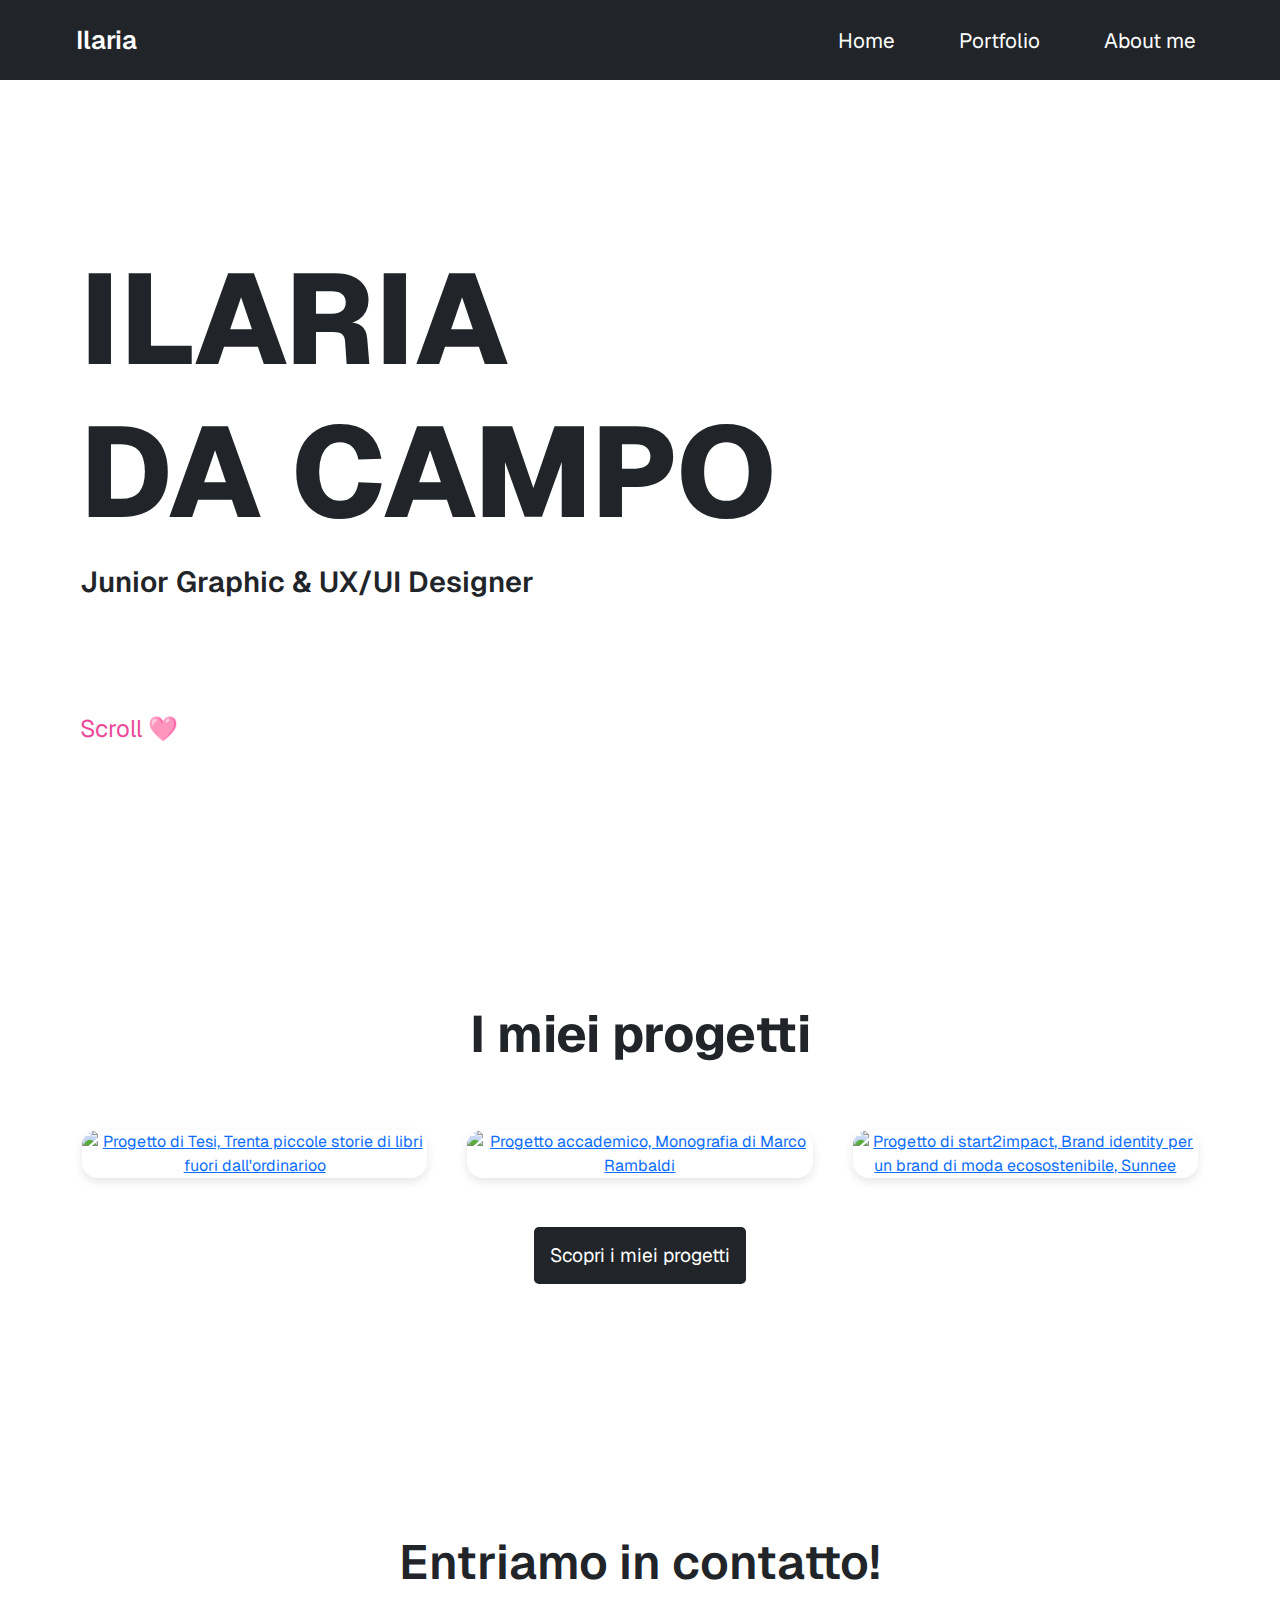
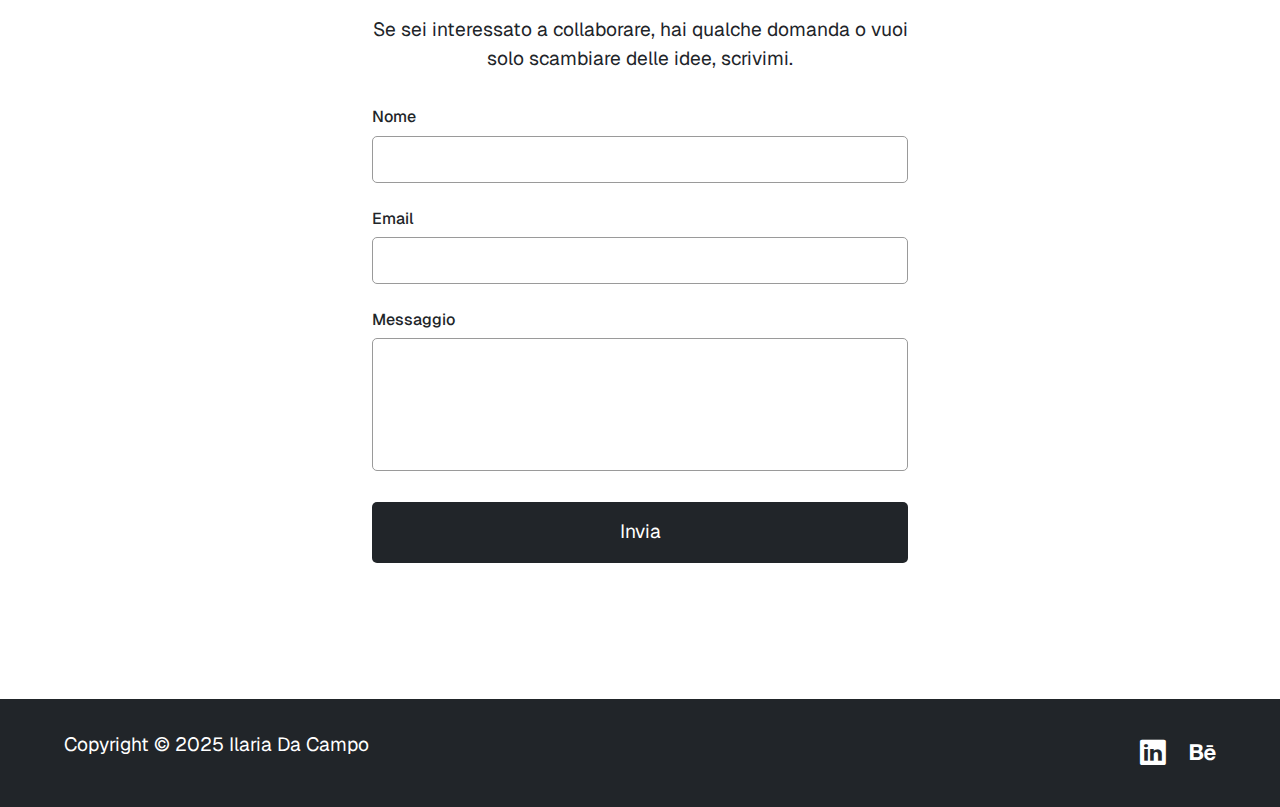
==== index.html @ 5f2f4a0b "Aggiunto attributo aria-label al link "Scroll" nella sezione Hero per migliorare l'accessibilità" ====
<!DOCTYPE html>
<html lang="it">
<head>  
    <meta charset="UTF-8">
    <meta name="viewport" content="width=device-width, initial-scale=1.0">

    <title>Ilaria Da Campo - Homepage</title>

  

    <!-- Tags SEO -->
    <meta name="description" content="Ciao sono Ilaria, e questo è il mio portfolio di Graphic & UX/UI Design"/>
    <link rel="canonical" href="https://ilariadacampo.github.io/portfolio/"/>

      <!-- Open graph-->
      <meta property="og:type" content="website"/>
      <meta property="og:title" content="Ilaria Da Campo – portfolio"/>
      <meta property="og:description" content="Ciao sono Ilaria, e questo è il mio portfolio di Graphic & UX/UI Design"/>
      <meta property="og:url" content="https://ilariadacampo.github.io/portfolio/"/>
    
    <!-- Bootstrap CSS -->
    <link href="https://cdn.jsdelivr.net/npm/bootstrap@5.3.3/dist/css/bootstrap.min.css" rel="stylesheet" integrity="sha384-QWTKZyjpPEjISv5WaRU9OFeRpok6YctnYmDr5pNlyT2bRjXh0JMhjY6hW+ALEwIH" crossorigin="anonymous">
    

    <!-- Collegamento fogli di stile -->
    <link rel="stylesheet" href="assets/css/index.css">
    <link rel="stylesheet" href="assets/css/general.css">
    <link rel="stylesheet" href="assets/css/mediaqueries.css">

     <!-- Favicon -->
        <link rel="icon" type="image/png" href="assets/media/logo.png">

    <!-- Icon -->
    <link rel="stylesheet" href="https://cdn.jsdelivr.net/npm/bootstrap-icons@1.11.3/font/bootstrap-icons.min.css">
  

    </head>
    <body>
      <nav class="navbar navbar-expand-lg bg-dark text-light sticky-top">
        <div class="container-fluid">
          <!-- Nome a sinistra -->
          <a class="navbar-brand" href="index.html">Ilaria</a>

      
          <!-- Bottone hamburger (mostrato solo su mobile) -->
          <button class="custom-navbar-toggler d-lg-none" type="button" aria-label="Toggle navigation">
            <i class="bi bi-list"></i>
            <i class="bi bi-x d-none"></i> 
          </button>
      
          <!-- Menu di navigazione -->
          <div class="collapse navbar-collapse justify-content-end" id="navbarNav">
            <ul class="navbar-nav">
              <li class="nav-item"><a class="nav-link" href="index.html" aria-label="Vai alla Home">Home</a></li>
              <li class="nav-item"><a class="nav-link" href="portfolio.html" aria-label="Vai alla pagina portfolio">Portfolio</a></li>
              <li class="nav-item"><a class="nav-link" href="about-me.html" aria-label="Vai alla pagina about me">About me</a></li>
            </ul>
          </div>
        </div>
      </nav>
      
      
      <section class="hero-section">
        <div class="hero-content">
          <h1>ILARIA <br>DA CAMPO</h1>
          <h3 class="hero-subtitle">Junior Graphic & UX/UI Designer</h3>
          <a href="#projects" class="scroll-link" aria-label="Vai alla sezione progetti">Scroll 🩷</a>
        </div>
      </section>


<section class="projects" id="projects">
  <h2 class="heading-h2"> I miei progetti </h2>

  <div class="container">
    <div class="projects-container">
      <div class="projects-box">
        <a href="https://www.behance.net/gallery/206659117/Trenta-piccole-storie-di-libri-fuori-dallordinario" target="_blank">
          <img src="assets/media/Tesi-1.jpg" alt="Progetto di Tesi, Trenta piccole storie di libri fuori dall'ordinarioo">
          <div class="projects-layer">
            <h4>Trenta piccole storie di libri fuori dall'ordinario – Tesi</h4>
          </div>
        </a>
      </div>

      
      <div class="projects-box">
        <a href="https://www.behance.net/gallery/206950971/Marco-Rambaldi-Monografia" target="_blank">
          <img src="assets/media/marcorambaldi.jpg" alt="Progetto accademico, Monografia di Marco Rambaldi">
          <div class="projects-layer">
            <h4>Marco Rambaldi – Monografia</h4>
          </div>
        </a>
      </div>

      <div class="projects-box">
        <a href="https://www.behance.net/gallery/207851543/Sunnee-Brand-Identity" target="_blank">
          <img src="assets/media/Sunnee.jpg" alt="Progetto di start2impact, Brand identity per un brand di moda ecosostenibile, Sunnee">
          <div class="projects-layer">
            <h4>Sunnee – Brand Identity</h4>
          </div>
        </a>
      </div>
    </div> 

    <!-- Bottone posizionato correttamente fuori dal container -->
    <div class="button-container">
      <a href="portfolio.html" class="button">Scopri i miei progetti</a>
    </div>
  </div>
</section>


<section class="contact">
  <form action="https://formsubmit.co/ilariadacampo73@gmail.com" method="POST" class="contact-form">
    <input type="hidden" name="_captcha" value="false">
      <h2>Entriamo in contatto!</h2>
      <p class="sub-title"> Se sei interessato a collaborare, hai qualche domanda o vuoi solo scambiare delle idee, scrivimi.</p>
          <div class="form-group">
              <label for="name">Nome</label>
              <input type="text" id="name" name="name" required>
          </div>

          <div class="form-group">
              <label for="email">Email</label>
              <input type="email" id="email" name="email" required>
          </div>

          <div class="form-group">
              <label for="message">Messaggio</label>
              <textarea id="message" name="message" rows="4" required></textarea>
          </div>

          <button type="submit" class="button button-full" aria-label="Invia il messaggio">Invia</button>
  </form>
</section>


        <!-- Footer -->
        <footer class="footer">
          <div class="footer-text">
            <p>Copyright &copy; 2025 Ilaria Da Campo</p>
          </div>
          <div class="footer-icons">
            <a href="https://www.linkedin.com/in/ilariadacampo/" target="_blank" aria-label="Vai al profilo Linkedin di Ilaria Da Campo">
              <i class="bi bi-linkedin"></i> <!--Icona di Linkedin-->
            </a>        
            <a href="https://www.behance.net/ilariadacampo" target="_blank" aria-label="Vai al profilo Behance di Ilaria Da Campo">
              <i class="bi bi-behance"></i> <!--Icona di Behance-->
            </a>
          </div>
        </footer>

      
        <script src="assets/javascript/script.js"></script>
      </body>
</html>
---- assets/css/index.css ----
.header {
    position: relative;
    width: 100%;
    height: calc(100vh - 72px);
    background-image: url('../media/web.svg');
    background-size: cover;
    background-position: center;
    display: flex;
    justify-content: left;
    align-items: center;
    text-align: left; 
  }
  
  .header-content {
    color:var(--bg-b-color);
    margin-left: 5rem;
  }
  
  .header h1 {
    font-size: 8rem; 
    font-weight: 800;
  }
  
  
  .header .h3-slim {
    font-weight: 600;
    font-size: 2rem; 
    margin-top: 1rem;
    margin-bottom: 4rem;
  }
  
  
  .scroll-link {
      display: inline-block;
      margin-top: 3rem; 
      font-size: 1.5rem;
      color: var(--color-accent);
      text-decoration: none;
      transition: color 0.3s ease;
    }
    
    .scroll-link:hover {
      color: var(--second-color); /* Colore più scuro al passaggio del mouse */
    }
  
  /* projects section */
  
  .projects {
  text-align: center;
  margin-top: 6rem;
  margin-bottom: 8rem;
  }
  
  /* Contenitore dei progetti */
  .projects-container {
  display: grid;
  grid-template-columns: repeat(3, 1fr);
  gap: 2.5rem;
  justify-items: center;
  margin-bottom: 4rem;
  width: 100%;
  }
  
  /* Box dei singoli progetti */
  .projects-box {
  position: relative;
  border-radius: 1rem;
  box-shadow: 0 4px 10px rgba(0, 0, 0, 0.1);
  overflow: hidden;
  display: flex;
  flex-direction: column;
  justify-content: center;
  align-items: center;
  max-width: 100%;
  }
  
  /* Immagine del progetto */
  .projects-box img {
  width: 100%;
  height: auto;
  transition: all 0.5s ease-in-out;
  }
  
  /* Hover sull'immagine: ingrandisce */
  .projects-box:hover img {
  transform: scale(1.1);
  }
  
  /* Sovrapposizione del progetto */
  .projects-layer {
  position: absolute;
  top: 0;
  left: 0;
  width: 100%;
  height: 100%;
  background: var(--bg-b-color);
  display: flex;
  justify-content: center;
  align-items: center;
  flex-direction: column;
  text-align: center;
  padding: 0 2rem;
  opacity: 0;
  transition: all 0.5s ease-in-out;
  }
  
  /* Hover: mostra la sovrapposizione */
  .projects-box:hover .projects-layer {
  opacity: 1;
  background: rgba(0, 0, 0, 0.5);
  }
  
  /* Titolo del progetto nella sovrapposizione */
  .projects-layer h4 {
  font-size: 1.5rem;
  color: var(--bg-w-color);
  opacity: 0;
  transform: translateY(20px);
  transition: opacity 0.5s ease-in-out, transform 0.5s ease-in-out;
  }
  
  /* Hover: titolo del progetto visibile */
  .projects-box:hover .projects-layer h4 {
  opacity: 1;
  transform: translateY(0);
  }
---- assets/css/general.css ----
@import url('https://fonts.googleapis.com/css2?family=Geist:wght@100..900&display=swap');

:root {
    --color-accent: #ec4899; 
    --second-color:#f472b6; 
    --bg-w-color: #ffffff;
    --bg-b-color: #212529; 
    --color-active:#db2777; 

}

* {
    margin: 0;
    padding: 0;
    box-sizing: border-box;
    text-decoration: none;
    outline: none;
    scroll-behavior: smooth;
    font-family: 'Geist', sans-serif;
}

html {
    font-size: 16px;
    overflow-x: hidden;
}

body {
  background: var(--bg-w-color);
  color: var(--bg-b-color);
}

/*/////// NAV BAR //////*/

.navbar-container {
    width: 100%;
}

.navbar {
    padding: 1rem 5%;
    width: 100%;
}

.navbar-brand {
  cursor: default;
  user-select: none;
  font-size: 1.6rem;
  font-weight: 600;
  color: var(--bg-w-color) !important; 
}


.navbar-brand:hover {
color: var(--second-color) !important; 
}

.navbar-brand:active {
  color: var(--color-active) !important; 
  }

.navbar-nav {
    display: flex;                
    justify-content: space-between;
    align-items: center;           
    gap: 3rem;
}


.navbar-nav .nav-link {
    font-size: 1.3rem;
    color: var(--bg-w-color);
    transition: color 0.3s ease-in-out;
}


.navbar-nav .nav-link:hover {
    color: var(--second-color); 
}

.navbar-nav .nav-link.active {
  color: var(--color-active); 
}

.custom-navbar-toggler {
  background: none;
  border: none;
  font-size: 2rem;
  color: var(--bg-w-color); 
}

.custom-navbar-toggler i {
  transition: opacity 0.3s;
}

.custom-navbar-toggler .bi-x {
  font-size: 2rem; 
}

.hero-section {
  position: relative;
  width: 100%;
  height: calc(100vh - 72px);
  background-image: url('../media/web.svg');
  background-size: cover;
  background-position: center;
  display: flex;
  align-items: center;
  justify-content: left;
  padding-left: 5rem;
}

.hero-content {
  color: var(--bg-b-color);
}

.hero-title,
.hero-section h1 {
  font-size: 8rem;
  font-weight: 800;
  margin-bottom: 1rem;
}

.hero-subtitle {
  font-size: 1.8rem;
  font-weight: 600;
  margin-bottom: 4rem;
}




/*////// TITOLI H2 HOMEPAGE E PORTFOLIO //////*/


.heading-h2 {
  font-size: 3.2rem;
  font-weight: 700;
  text-align: center; /* Allineamento centrale di default */
  margin-bottom: 4rem; /* Margine generale per tutti i titoli */
}

/*////// SEZIONE CONTATTI //////*/

.contact {
    display: flex;
    justify-content: center;
    align-items: center;
    min-height: 100vh; 
    background-image: url('../media/web_2.svg');
    background-size: cover;
    background-repeat: no-repeat;
    background-position: center;
    text-align: center;
  }
  
  .contact h2 {
    font-size: 3rem; 
    font-weight: 600; 
  }
  
  .sub-title {
    font-size: 1.2rem; 
    margin: 1rem 0 2rem;
    font-weight: 400; 
    text-align: center; 
  }
  
  .contact-form {
    display: flex;
    flex-direction: column;
    width: 100%;
    max-width: 600px;
    padding: 2rem;
    border-radius: 10px;
  }
  

  .input-container { /* Contenitore degli input e del bottone */
    display: flex;
    flex-direction: column;
    width: 100%; /
  }
  
  .contact-form label {
    display: block; 
    font-size: 1rem; /* Dimensione del font dell'etichetta */
    font-weight: 500;;
    margin-bottom: 0.4rem; /* Distanza tra etichetta e campo di input */
    text-align: left; 
  }
  
  .form-group input,
  .form-group textarea {
    width: 100%; 
    font-size: 1.2rem;
    border: 1px solid #9a9a9a;
    border-radius: 5px;
    padding: 0.5rem;
    margin-bottom: 1.5rem;
  }
  
  .form-group textarea {
    resize: none; 
  }
  


/*////// FOOOTER //////*/

.footer { 
    width: 100%;
    display: flex;
    justify-content: space-between;
    align-items: center;
    padding: 2rem 5%;
    background: var(--bg-b-color);
}

.footer-text {
    font-size: 1.2rem;
    color: var(--bg-w-color);
}
.footer-icons {
  display: flex; 
  justify-content: center;
  gap: 1.5rem; /*spazio tra le icone */
}

.footer-icons a {
    font-size: 1.6rem;
    color: var(--bg-w-color);
    text-decoration: none; /* Rimuove qualsiasi sottolineatura */
  }

  .footer-icons a:hover{
     color: var(--second-color);
  }
  .footer-icons a:active{
    color: var(--color-active);
 }




/*////// STILE GENERICO PER I BOTTONI //////*/

.button {
  background-color: var(--bg-b-color);
  color: var(--bg-w-color);
  padding: 1rem;
  border: none;
  border-radius: 5px;
  font-size: 1.2rem;
  text-decoration: none; /* Rimuove la sottolineatura */
  transition: background-color 0.5s ease;
}

.button:hover {
  background-color: var(--second-color);
}

.button:active {
  background-color: var(--color-active);
}

/* Se vuoi personalizzare i bottoni in alcune sezioni, come nel caso di About Me */
.hero-button {
  padding: 1rem 2rem; /* Puoi aggiungere padding diverso se necessario */
}

/* Stile per il bottone a tutta larghezza */
.button-full {
  width: 100%;
}
---- assets/css/mediaqueries.css ----
/* Media Query per dispositivi con larghezza tra 768px e 1200px */
@media (min-width: 768px) and (max-width: 1200px) {


    /*/////// NAVBAR ///////*/

.navbar-nav .nav-link {
     font-size: 1.1rem;
    color: var(--bg-w-color);
    transition: color 0.3s ease-in-out;
}

.heading-h2 {  /*Titolo H2 */
    font-size: 2.5rem;
}

.projects-container {
    grid-template-columns: repeat(2, 1fr);
}


.contact-form {     /*///// CONTACT FORM //////*/
    display: flex;
    flex-direction: column;
    width: 100%;
    max-width: 600px;
    padding: 20px;
    border-radius: 10px;
}


.contact h2 {
    font-size: 2rem;
    margin-top: 2rem; 
}

.sub-title {
    font-size: 1rem;
    margin-bottom: 2.5rem; /
}

.contact-form {
    padding: 15px;
    margin-bottom: 3rem; 
}

.button {
    font-size: 1rem;
    padding: 1rem;
}

.button-full {
    width: 100%;
}


/*/////// PAGINA PORTFOLIO //////*/

.portfolio-container {
    grid-template-columns: repeat(2, 1fr); /* Due colonne */
    width: 80%;
    gap: 2rem;
}

.portfolio-box {
    max-width: 400px;
}

.portfolio-box img {
    width: 100%;
    height: auto; 
    object-fit: cover;
}


/*///// PAGINA HOMEPAGE E ABOUT ME //////*/


.hero-section, .header {
    height: 500px;
    background-size: cover;
    background-position: center;
    padding: 0 4rem;
}

/* Header e Hero Title */
.hero-section h1, .header h1 {
    font-size: 6rem;
}

/* Header Subtitle */
.header .h3-slim, .hero-section .hero-subtitle {
    font-weight: 600;
    font-size: 2rem;
    margin-top: 1rem;
    margin-bottom: 4rem;
}


.about-text {
    font-size: 1.1rem; 
    max-width: 900px; 
    width: 100%; 

}

.education-and-skills { /*////// SEZIONE EDUCATION AND SKILLS //////*/
    gap: 4rem; 
}

.education-column, .skills-column {
    width: 48%; 
    text-align: left; /
}


.tool-icons { /*////// SEZIONE TOOLS //////*/
    justify-content: space-between; 
    margin-top: 3rem;
}

.tool-icon {
    width: 50px; 
    height: 50px;
}

}



  
/*/////// Media Query per dispositivi mobili (max-width: 767px) ////////*/

@media (max-width: 767px) {

    /*/////// NAVBAR ///////*/

.navbar-nav {
    text-align: left;
    margin-top: 20px;
    display: block;
    width: 100%;
}
  
.nav-item {
    width: 100%;
}
    
.navbar-nav .nav-link {
    font-size: 1rem;
}

  /*///// Sezioni Homepage e About-Me //////*/

  .hero-section, .header {
    height: 500px;
    background-size: cover;
    background-position: center;
    padding: 2rem;
}

/* Header e Hero Title */
.hero-section h1, .header h1 {
    font-size: 3rem;
}

/* Header Subtitle */
.header .h3-slim, .hero-section .hero-subtitle {
    font-size: 1.2rem;
    margin-bottom: 2rem;
}

/* Scroll Link */
.scroll-link { 
    margin-top: 0; 
    font-size: 1.2rem;
}

.education-and-skills .heading-h2 {
    font-size: 2rem;
}

/* Hero Section padding */
.hero-section {
    padding: 4rem 1.5rem;
}


.projects { /*///// SEZIONE PROGETTI //////*/
    margin-bottom: 4rem;
    }
  
.projects-container {
    grid-template-columns: 1fr;
    gap: 1.5rem;
}
  
.projects-box {
    max-width: 90%;
}
  
.projects-box img {
    width: 100%;
    max-height: 250px;
    object-fit: cover;
}
  
.projects-layer h4 {
    font-size: 1.2rem;
}
  
.button {
    font-size: 1rem;
    padding: 0.8rem 1.5rem;
}

  

.contact h2 {  /*///// CONTACT FORM //////*/
    font-size: 2rem;
    margin-top: 3rem; 
    text-wrap: nowrap;
 }
  
.sub-title {
    font-size: 1rem;
    margin-bottom: 1.5rem; 
 }
  
 .contact-form {
    width: 90%;
    padding: 10px;
    margin-bottom: 4rem; 
 }

.button-full {
    width: 100%;
    padding: 1rem 1.5rem;
}
  
    /*/////// PAGINA PORTFOLIO //////*/
  
.portfolio-container {
    grid-template-columns: 1fr; /* Una colonna */
    width: 100%;
}
  
.portfolio-box {
    width: 90%;
    max-width: 350px;
}
  
.portfolio-box img {
    width: 100%;
    height: auto; /* Mantiene le proporzioni */
    object-fit: cover;
}
  
.portfolio-layer h4 {
    font-size: 1.2rem;
 }
  
  



.about-section {      /*/////// ABOUT SECTION ///////*/
    margin: 2rem;
}

.about-container {
    flex-direction: column; 
    align-items: center;
    gap: 1rem;
}

.about-image {
    width: 60%; 
    margin-bottom: 1rem; 
}

.about-text {
     font-size: 1rem; 
     text-align: left; 
}


 
.education-and-skills { /*/////// EDUCATION AND SKILLS ///////*/
    flex-direction: column;
    align-items: center;
    gap: 2.5rem;

}
    
.education-column, .skills-column {
    width: 100%;
    text-align: left;
}


.tool-section {
    gap: 3rem;
    text-align: left;
}

.tool-icons {
     justify-content: center; 
}
    
.tool-icon {
    width: 48px; 
    height: 48px; 
}



/*////// FOOTER //////*/
    
.footer {
     flex-direction: column;
    text-align: center;
    padding: 1.5rem 5%;
 }

.footer-text {
    font-size: 1rem;
}

.footer-icons {
    display: flex;
    justify-content: center;
    gap: 1rem; 
}

}
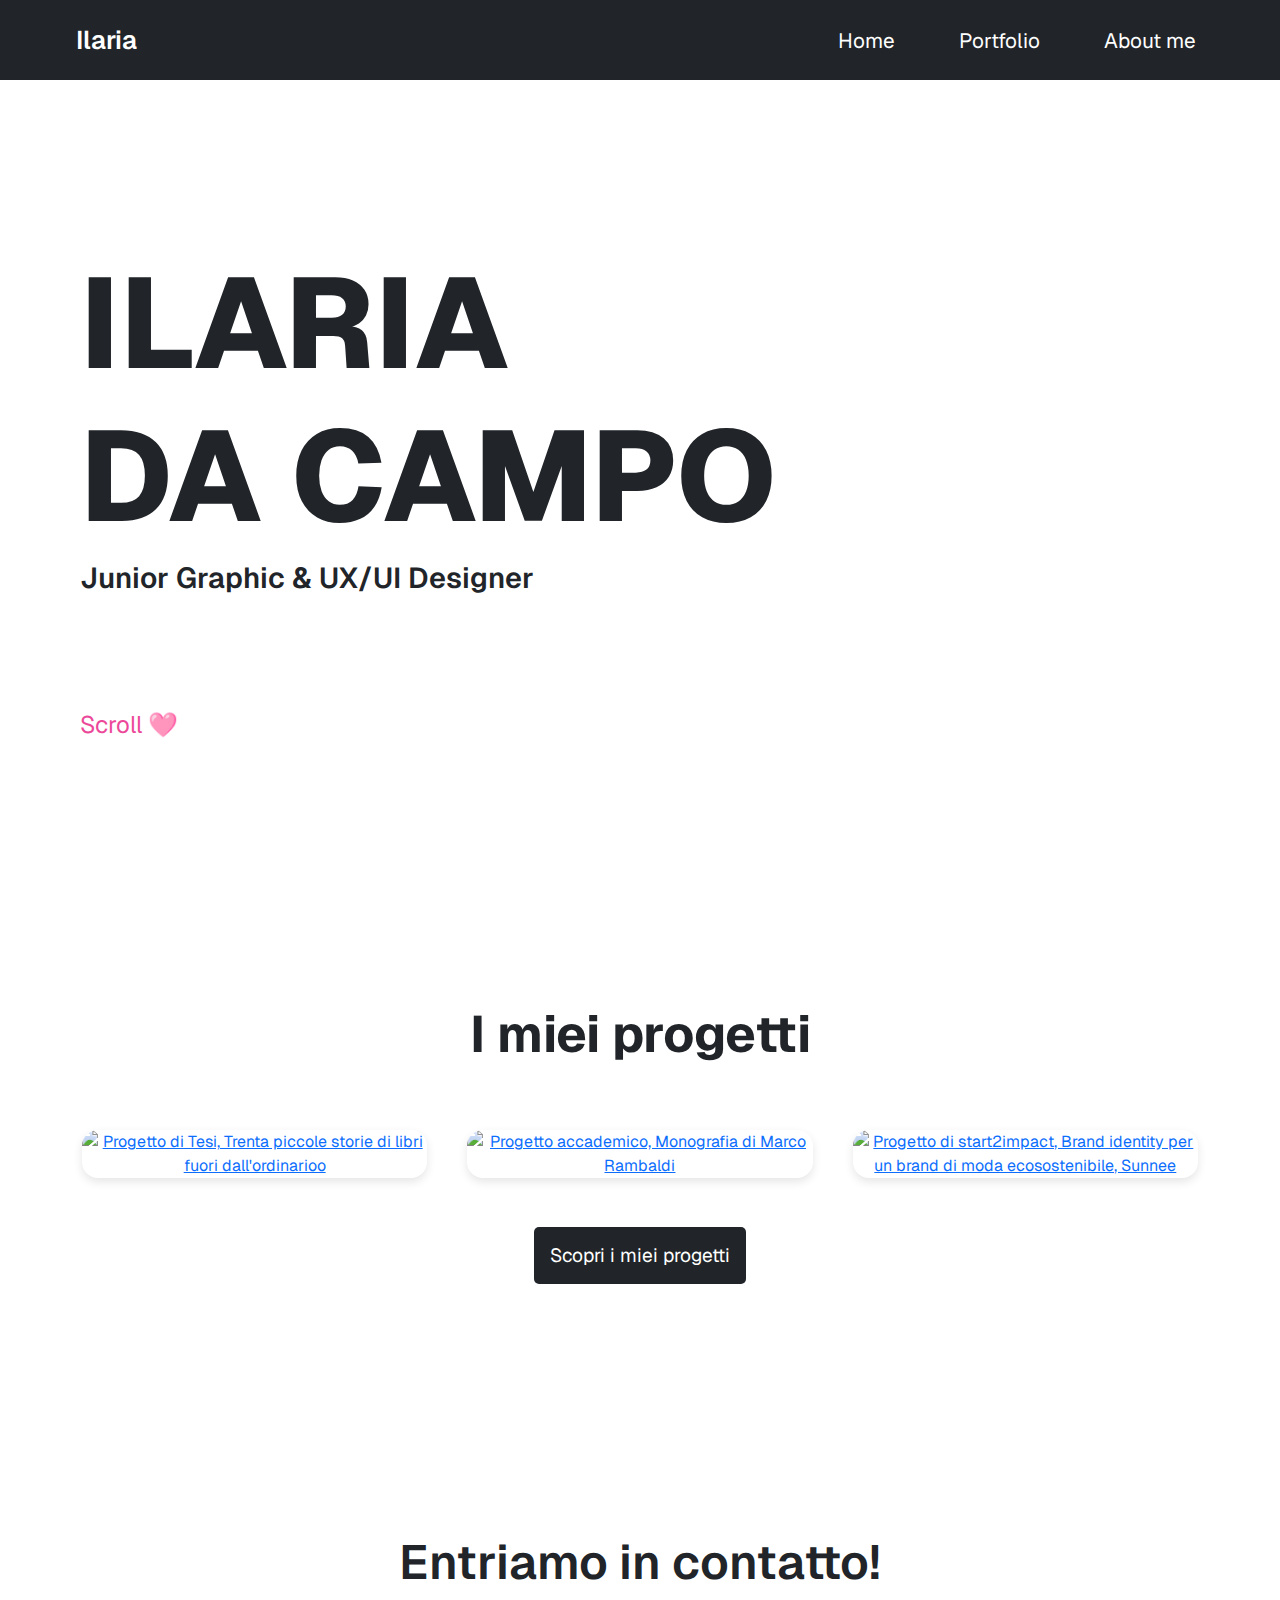
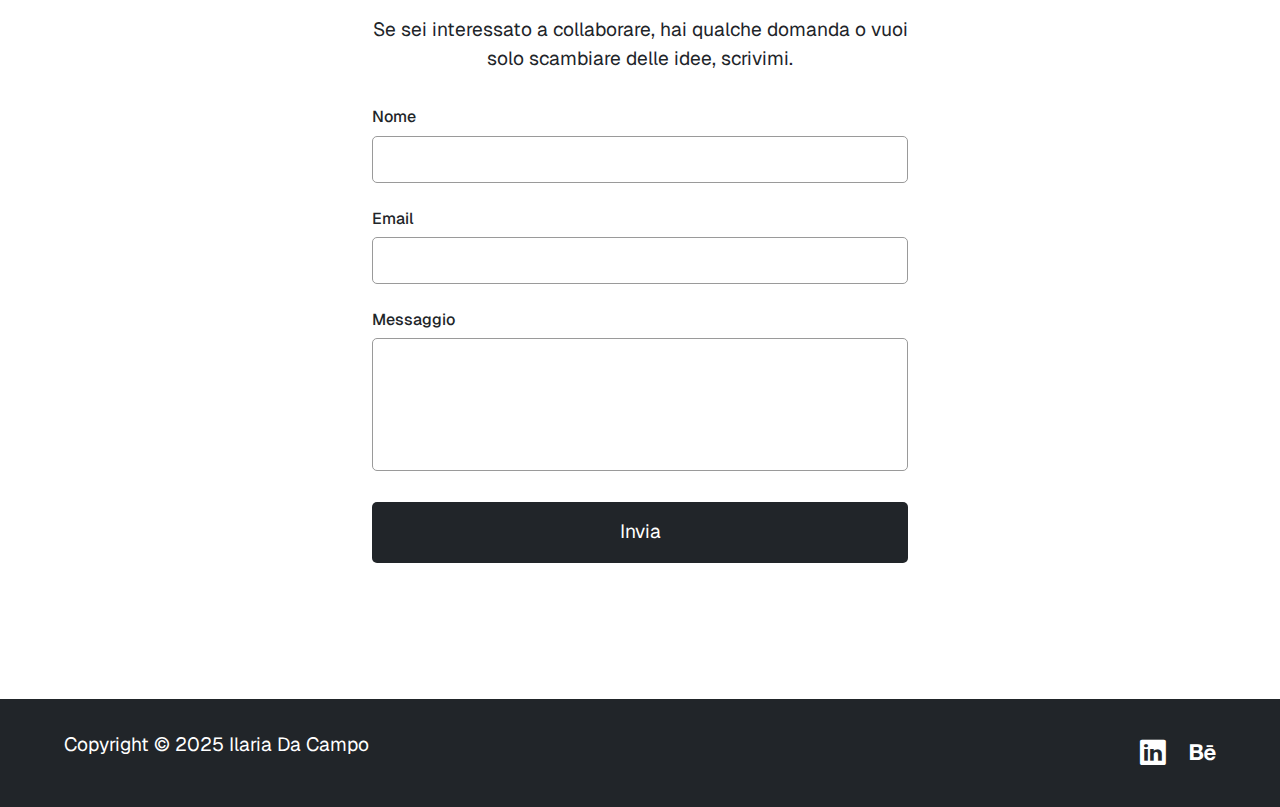
==== commit aa6ee9a6: "Ristrutturato il codice HTML e CSS per la sezione Hero, migliorata la coerenza degli stili e uniform" ====
--- a/index.html
+++ b/index.html
@@ -62,11 +62,11 @@
       
       <section class="hero-section">
         <div class="hero-content">
-          <h1>ILARIA <br>DA CAMPO</h1>
-          <h3 class="hero-subtitle">Junior Graphic & UX/UI Designer</h3>
-          <a href="#projects" class="scroll-link" aria-label="Vai alla sezione progetti">Scroll 🩷</a>
+            <h1 class="hero-title">ILARIA <br>DA CAMPO</h1>
+            <h3 class="hero-subtitle">Junior Graphic & UX/UI Designer</h3>
+            <a href="#projects" class="scroll-link" aria-label="Vai alla sezione progetti">Scroll 🩷</a>
         </div>
-      </section>
+    </section>
 
 
 <section class="projects" id="projects">
@@ -77,7 +77,7 @@
       <div class="projects-box">
         <a href="https://www.behance.net/gallery/206659117/Trenta-piccole-storie-di-libri-fuori-dallordinario" target="_blank">
           <img src="assets/media/Tesi-1.jpg" alt="Progetto di Tesi, Trenta piccole storie di libri fuori dall'ordinarioo">
-          <div class="projects-layer">
+          <div class="layer">
             <h4>Trenta piccole storie di libri fuori dall'ordinario – Tesi</h4>
           </div>
         </a>
@@ -87,7 +87,7 @@
       <div class="projects-box">
         <a href="https://www.behance.net/gallery/206950971/Marco-Rambaldi-Monografia" target="_blank">
           <img src="assets/media/marcorambaldi.jpg" alt="Progetto accademico, Monografia di Marco Rambaldi">
-          <div class="projects-layer">
+          <div class="layer">
             <h4>Marco Rambaldi – Monografia</h4>
           </div>
         </a>
@@ -96,7 +96,7 @@
       <div class="projects-box">
         <a href="https://www.behance.net/gallery/207851543/Sunnee-Brand-Identity" target="_blank">
           <img src="assets/media/Sunnee.jpg" alt="Progetto di start2impact, Brand identity per un brand di moda ecosostenibile, Sunnee">
-          <div class="projects-layer">
+          <div class="layer">
             <h4>Sunnee – Brand Identity</h4>
           </div>
         </a>
@@ -105,7 +105,7 @@
 
     <!-- Bottone posizionato correttamente fuori dal container -->
     <div class="button-container">
-      <a href="portfolio.html" class="button">Scopri i miei progetti</a>
+      <a href="portfolio.html" class="button" aria-label="Vai alla pagina del portfolio per vedere più progetti">Scopri i miei progetti</a>
     </div>
   </div>
 </section>
--- a/assets/css/general.css
+++ b/assets/css/general.css
@@ -1,27 +1,27 @@
 @import url('https://fonts.googleapis.com/css2?family=Geist:wght@100..900&display=swap');
 
 :root {
-    --color-accent: #ec4899; 
-    --second-color:#f472b6; 
-    --bg-w-color: #ffffff;
-    --bg-b-color: #212529; 
-    --color-active:#db2777; 
+  --color-accent: #ec4899; 
+  --second-color:#f472b6; 
+  --bg-w-color: #ffffff;
+  --bg-b-color: #212529; 
+  --color-active:#db2777; 
 
 }
 
 * {
-    margin: 0;
-    padding: 0;
-    box-sizing: border-box;
-    text-decoration: none;
-    outline: none;
-    scroll-behavior: smooth;
-    font-family: 'Geist', sans-serif;
+  margin: 0;
+  padding: 0;
+  box-sizing: border-box;
+  text-decoration: none;
+  outline: none;
+  scroll-behavior: smooth;
+  font-family: 'Geist', sans-serif;
 }
 
 html {
-    font-size: 16px;
-    overflow-x: hidden;
+  font-size: 16px;
+  overflow-x: hidden;
 }
 
 body {
@@ -32,12 +32,12 @@
 /*/////// NAV BAR //////*/
 
 .navbar-container {
-    width: 100%;
+  width: 100%;
 }
 
 .navbar {
-    padding: 1rem 5%;
-    width: 100%;
+  padding: 1rem 5%;
+  width: 100%;
 }
 
 .navbar-brand {
@@ -50,35 +50,37 @@
 
 
 .navbar-brand:hover {
-color: var(--second-color) !important; 
+  color: var(--second-color) !important; 
 }
 
 .navbar-brand:active {
   color: var(--color-active) !important; 
-  }
+}
 
 .navbar-nav {
-    display: flex;                
-    justify-content: space-between;
-    align-items: center;           
-    gap: 3rem;
+  display: flex;                
+  justify-content: space-between;
+  align-items: center;           
+  gap: 3rem;
 }
 
 
 .navbar-nav .nav-link {
-    font-size: 1.3rem;
-    color: var(--bg-w-color);
-    transition: color 0.3s ease-in-out;
+  font-size: 1.3rem;
+  color: var(--bg-w-color);
+  transition: color 0.3s ease-in-out;
 }
 
 
 .navbar-nav .nav-link:hover {
-    color: var(--second-color); 
+  color: var(--second-color); 
 }
 
 .navbar-nav .nav-link.active {
-  color: var(--color-active); 
-}
+color: var(--color-active); 
+}
+
+/*/////// NAV BAR MOBILE //////*/
 
 .custom-navbar-toggler {
   background: none;
@@ -94,6 +96,9 @@
 .custom-navbar-toggler .bi-x {
   font-size: 2rem; 
 }
+
+
+/*/////// SEZIONE HERO HOMEPAGE E ABOUT ME //////*/
 
 .hero-section {
   position: relative;
@@ -112,11 +117,11 @@
   color: var(--bg-b-color);
 }
 
-.hero-title,
-.hero-section h1 {
+.hero-title {
   font-size: 8rem;
   font-weight: 800;
-  margin-bottom: 1rem;
+  color: var(--text-color);
+  text-align: left;
 }
 
 .hero-subtitle {
@@ -126,30 +131,60 @@
 }
 
 
+/*////// STILE GENERICO PER I BOTTONI //////*/
+
+.button {
+  background-color: var(--bg-b-color);
+  color: var(--bg-w-color);
+  padding: 1rem;
+  border: none;
+  border-radius: 5px;
+  font-size: 1.2rem;
+  text-decoration: none; 
+  transition: background-color 0.5s ease;
+}
+
+.button:hover {
+  background-color: var(--second-color);
+}
+
+.button:active {
+  background-color: var(--color-active);
+}
+
+.hero-button { /* Bottone about-me */
+  padding: 1rem 2rem; /* Puoi aggiungere padding diverso se necessario */
+}
+
+.button-full {  /*Bottone contact form */
+  width: 100%;
+}
+
+
 
 
 /*////// TITOLI H2 HOMEPAGE E PORTFOLIO //////*/
-
 
 .heading-h2 {
   font-size: 3.2rem;
   font-weight: 700;
-  text-align: center; /* Allineamento centrale di default */
-  margin-bottom: 4rem; /* Margine generale per tutti i titoli */
-}
+  margin-bottom: 4rem; 
+}
+
+
 
 /*////// SEZIONE CONTATTI //////*/
 
 .contact {
-    display: flex;
-    justify-content: center;
-    align-items: center;
-    min-height: 100vh; 
-    background-image: url('../media/web_2.svg');
-    background-size: cover;
-    background-repeat: no-repeat;
-    background-position: center;
-    text-align: center;
+  display: flex;
+  justify-content: center;
+  align-items: center;
+  min-height: 100vh; 
+  background-image: url('../media/web_2.svg');
+  background-size: cover;
+  background-repeat: no-repeat;
+  background-position: center;
+  text-align: center;
   }
   
   .contact h2 {
@@ -207,17 +242,17 @@
 /*////// FOOOTER //////*/
 
 .footer { 
-    width: 100%;
-    display: flex;
-    justify-content: space-between;
-    align-items: center;
-    padding: 2rem 5%;
-    background: var(--bg-b-color);
+  width: 100%;
+  display: flex;
+  justify-content: space-between;
+  align-items: center;
+  padding: 2rem 5%;
+  background: var(--bg-b-color);
 }
 
 .footer-text {
-    font-size: 1.2rem;
-    color: var(--bg-w-color);
+  font-size: 1.2rem;
+  color: var(--bg-w-color);
 }
 .footer-icons {
   display: flex; 
@@ -232,42 +267,46 @@
   }
 
   .footer-icons a:hover{
-     color: var(--second-color);
+    color: var(--second-color);
   }
   .footer-icons a:active{
-    color: var(--color-active);
+  color: var(--color-active);
  }
 
 
 
-
-/*////// STILE GENERICO PER I BOTTONI //////*/
-
-.button {
-  background-color: var(--bg-b-color);
+/* ////// SOVRAPPOSIZIONE COMUNE PER LA SEZIONE PORTFOLIO e PROGETTI //////*/
+
+.layer { /* Sovrapposizione del progetto */
+  position: absolute;
+  inset: 0;
+  background: rgba(0, 0, 0, 0.4);
+  display: flex;
+  justify-content: center;
+  align-items: center;
+  flex-direction: column;
+  text-align: center;
+  padding: 0 2rem;
+  opacity: 0;
+  transition: opacity 0.5s ease-in-out, background 0.5s ease-in-out;
+}
+
+
+.portfolio-box:hover .layer, .projects-box:hover .layer { /* Hover per la sovrapposizione */
+  opacity: 1;
+  background: rgba(0, 0, 0, 0.6);
+}
+
+
+.layer h4 {  /* Titoli comuni */
+  font-size: 1.5rem;
   color: var(--bg-w-color);
-  padding: 1rem;
-  border: none;
-  border-radius: 5px;
-  font-size: 1.2rem;
-  text-decoration: none; /* Rimuove la sottolineatura */
-  transition: background-color 0.5s ease;
-}
-
-.button:hover {
-  background-color: var(--second-color);
-}
-
-.button:active {
-  background-color: var(--color-active);
-}
-
-/* Se vuoi personalizzare i bottoni in alcune sezioni, come nel caso di About Me */
-.hero-button {
-  padding: 1rem 2rem; /* Puoi aggiungere padding diverso se necessario */
-}
-
-/* Stile per il bottone a tutta larghezza */
-.button-full {
-  width: 100%;
-}
+  opacity: 0;
+  transform: translateY(20px);
+  transition: all 0.5s ease-in-out;
+}
+
+.portfolio-box:hover .layer h4, .projects-box:hover .layer h4 {
+  opacity: 1;
+  transform: translateY(0);
+}
--- a/assets/css/mediaqueries.css
+++ b/assets/css/mediaqueries.css
@@ -19,58 +19,6 @@
 }
 
 
-.contact-form {     /*///// CONTACT FORM //////*/
-    display: flex;
-    flex-direction: column;
-    width: 100%;
-    max-width: 600px;
-    padding: 20px;
-    border-radius: 10px;
-}
-
-
-.contact h2 {
-    font-size: 2rem;
-    margin-top: 2rem; 
-}
-
-.sub-title {
-    font-size: 1rem;
-    margin-bottom: 2.5rem; /
-}
-
-.contact-form {
-    padding: 15px;
-    margin-bottom: 3rem; 
-}
-
-.button {
-    font-size: 1rem;
-    padding: 1rem;
-}
-
-.button-full {
-    width: 100%;
-}
-
-
-/*/////// PAGINA PORTFOLIO //////*/
-
-.portfolio-container {
-    grid-template-columns: repeat(2, 1fr); /* Due colonne */
-    width: 80%;
-    gap: 2rem;
-}
-
-.portfolio-box {
-    max-width: 400px;
-}
-
-.portfolio-box img {
-    width: 100%;
-    height: auto; 
-    object-fit: cover;
-}
 
 
 /*///// PAGINA HOMEPAGE E ABOUT ME //////*/
@@ -84,12 +32,12 @@
 }
 
 /* Header e Hero Title */
-.hero-section h1, .header h1 {
+.hero-title {
     font-size: 6rem;
 }
 
 /* Header Subtitle */
-.header .h3-slim, .hero-section .hero-subtitle {
+.hero-subtitle{
     font-weight: 600;
     font-size: 2rem;
     margin-top: 1rem;
@@ -124,6 +72,60 @@
     height: 50px;
 }
 
+/*/////// PAGINA PORTFOLIO //////*/
+
+.portfolio-container {
+    grid-template-columns: repeat(2, 1fr); /* Due colonne */
+    width: 80%;
+    gap: 2rem;
+}
+
+.portfolio-box {
+    max-width: 400px;
+}
+
+.portfolio-box img {
+    width: 100%;
+    height: auto; 
+    object-fit: cover;
+}
+
+
+
+.contact-form {     /*///// CONTACT FORM //////*/
+    display: flex;
+    flex-direction: column;
+    width: 100%;
+    max-width: 600px;
+    padding: 20px;
+    border-radius: 10px;
+}
+
+
+.contact h2 {
+    font-size: 2rem;
+    margin-top: 2rem; 
+}
+
+.sub-title {
+    font-size: 1rem;
+    margin-bottom: 2.5rem; /
+}
+
+.contact-form {
+    padding: 15px;
+    margin-bottom: 3rem; 
+}
+
+.button {
+    font-size: 1rem;
+    padding: 1rem;
+}
+
+.button-full {
+    width: 100%;
+}
+
 }
 
 
@@ -133,7 +135,7 @@
 
 @media (max-width: 767px) {
 
-    /*/////// NAVBAR ///////*/
+/*/////// NAVBAR ///////*/
 
 .navbar-nav {
     text-align: left;
@@ -150,28 +152,28 @@
     font-size: 1rem;
 }
 
-  /*///// Sezioni Homepage e About-Me //////*/
-
-  .hero-section, .header {
+
+
+  /*///// HEADER HOMEPAGE e ABOUT-ME //////*/
+
+.hero-section, .header {
     height: 500px;
     background-size: cover;
     background-position: center;
     padding: 2rem;
 }
 
-/* Header e Hero Title */
-.hero-section h1, .header h1 {
+.hero-title {
     font-size: 3rem;
 }
 
-/* Header Subtitle */
-.header .h3-slim, .hero-section .hero-subtitle {
+.hero-subtitle {
     font-size: 1.2rem;
     margin-bottom: 2rem;
 }
 
-/* Scroll Link */
-.scroll-link { 
+
+.scroll-link {  /* Scroll Link */
     margin-top: 0; 
     font-size: 1.2rem;
 }
@@ -205,7 +207,7 @@
     object-fit: cover;
 }
   
-.projects-layer h4 {
+.layer h4 {
     font-size: 1.2rem;
 }
   
@@ -255,11 +257,7 @@
     height: auto; /* Mantiene le proporzioni */
     object-fit: cover;
 }
-  
-.portfolio-layer h4 {
-    font-size: 1.2rem;
- }
-  
+
   
 
 
@@ -298,6 +296,12 @@
     text-align: left;
 }
 
+.body {
+    font-size: 1rem;
+    line-height: 1.6;
+    margin-bottom: 3rem;
+
+}
 
 .tool-section {
     gap: 3rem;
